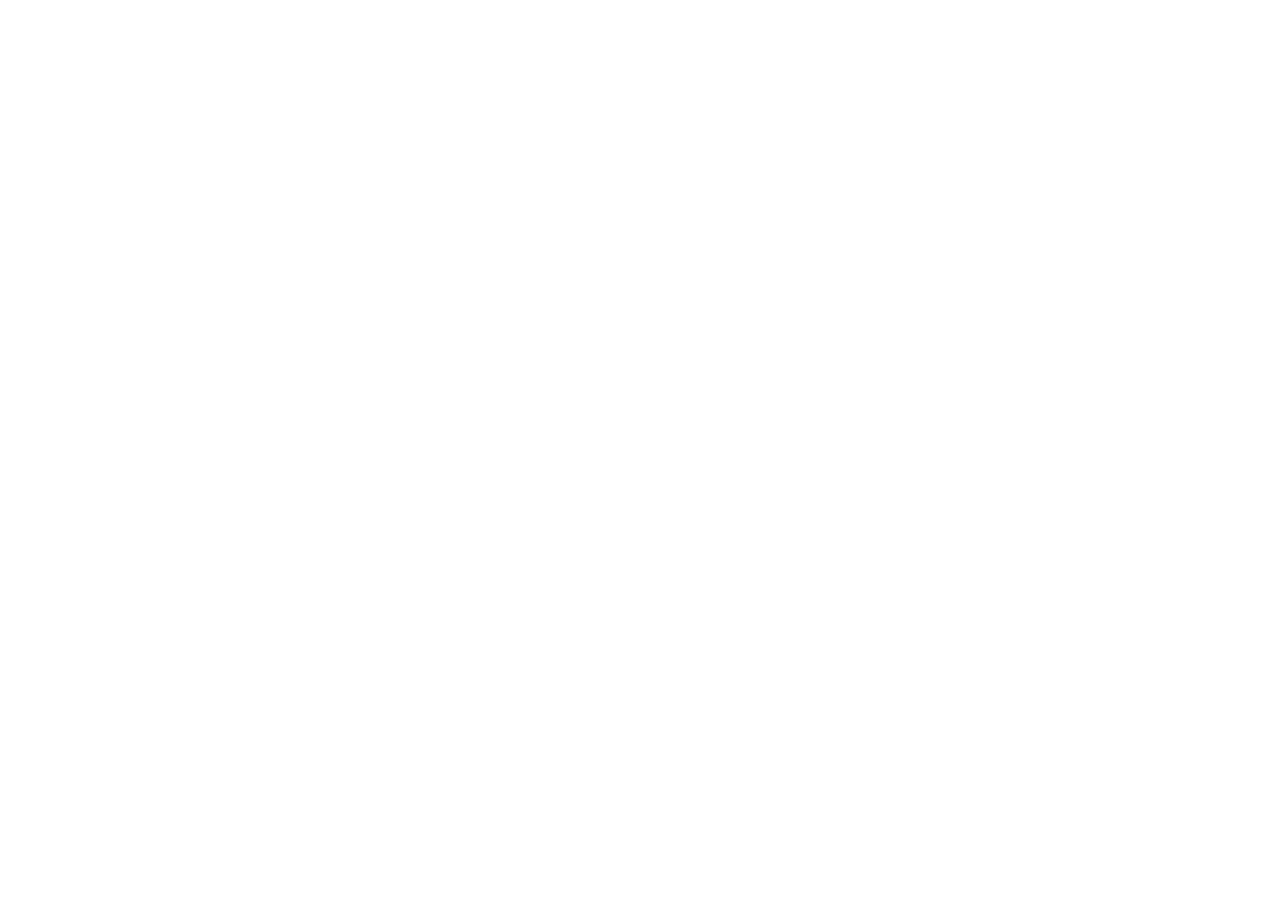
==== index.html @ d1d62efb "Add files via upload" ====
<!doctype html>
<html lang="tw">
  <head>
    <meta charset="utf-8">
    <meta name="viewport" content="width=device-width, initial-scale=1">
    <title>主頁</title>
    <link href="https://cdn.jsdelivr.net/npm/bootstrap@5.3.3/dist/css/bootstrap.min.css" rel="stylesheet" integrity="sha384-QWTKZyjpPEjISv5WaRU9OFeRpok6YctnYmDr5pNlyT2bRjXh0JMhjY6hW+ALEwIH" crossorigin="anonymous">
  </head>
  <body>
    <div class="container">
        <div class="row row-cols-3 g-1 g-md-3">
            <div class="col">
                <img src="photo1.jpg"  class="img-fluid" alt="">  
             </div>
             <div class="col">
                <img src="photo2.jpg"  class="img-fluid" alt="">  
             </div>
             <div class="col">
                <img src="photo3.jpg"  class="img-fluid" alt="">  
             </div>
             <div class="col">
                <img src="photo1.jpg"  class="img-fluid" alt="">  
             </div>
             <div class="col">
                <img src="photo2.jpg"  class="img-fluid" alt="">  
             </div>
             <div class="col">
                <img src="photo3.jpg"  class="img-fluid" alt="">  
             </div>
        </div>

    </div>


    <script src="https://cdn.jsdelivr.net/npm/bootstrap@5.3.3/dist/js/bootstrap.bundle.min.js" integrity="sha384-YvpcrYf0tY3lHB60NNkmXc5s9fDVZLESaAA55NDzOxhy9GkcIdslK1eN7N6jIeHz" crossorigin="anonymous"></script>
  </body>
</html>
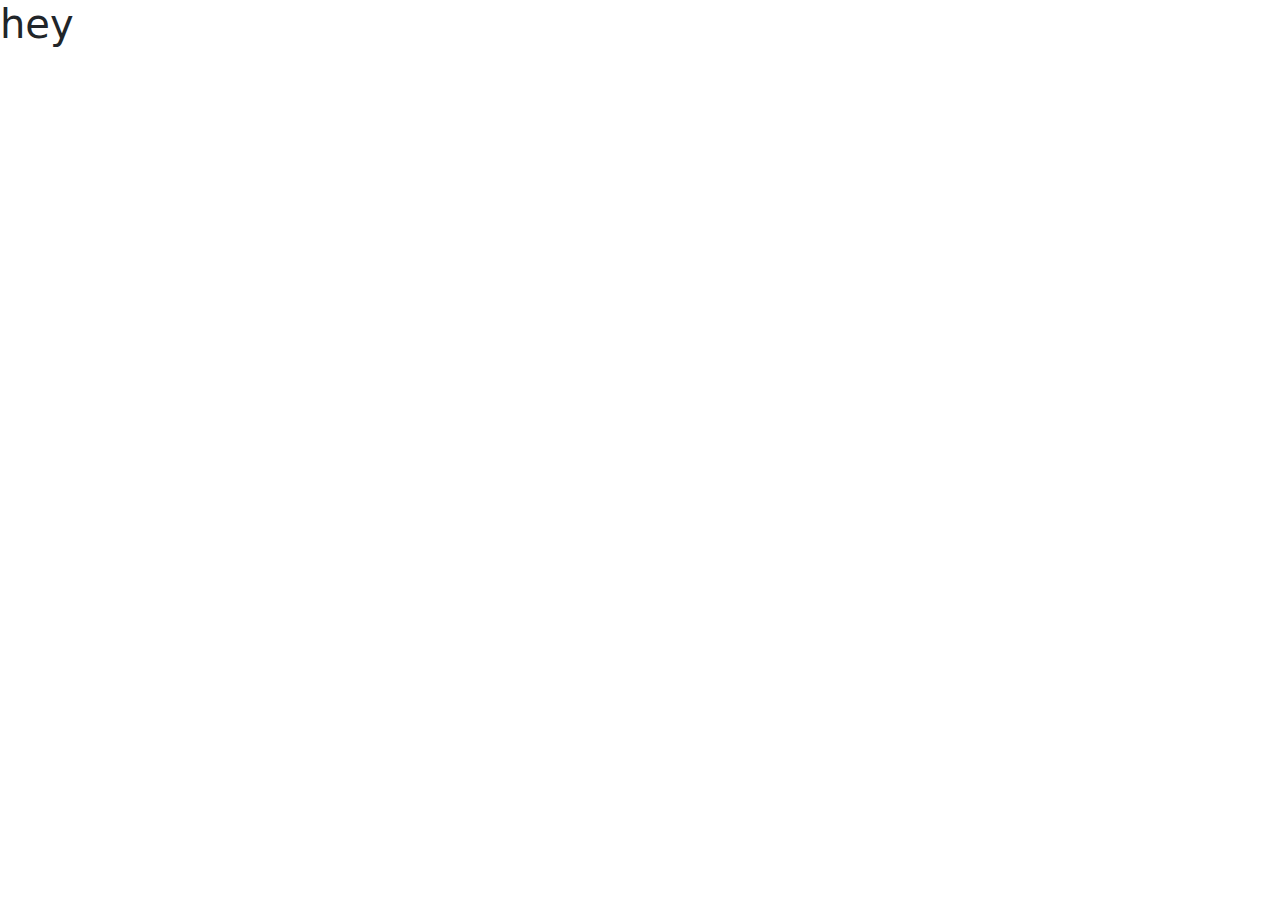
==== commit 4a539f04: "Add files via upload" ====
--- a/index.html
+++ b/index.html
@@ -7,6 +7,7 @@
     <link href="https://cdn.jsdelivr.net/npm/bootstrap@5.3.3/dist/css/bootstrap.min.css" rel="stylesheet" integrity="sha384-QWTKZyjpPEjISv5WaRU9OFeRpok6YctnYmDr5pNlyT2bRjXh0JMhjY6hW+ALEwIH" crossorigin="anonymous">
   </head>
   <body>
+   <h1>hey</h1>
     <div class="container">
         <div class="row row-cols-3 g-1 g-md-3">
             <div class="col">
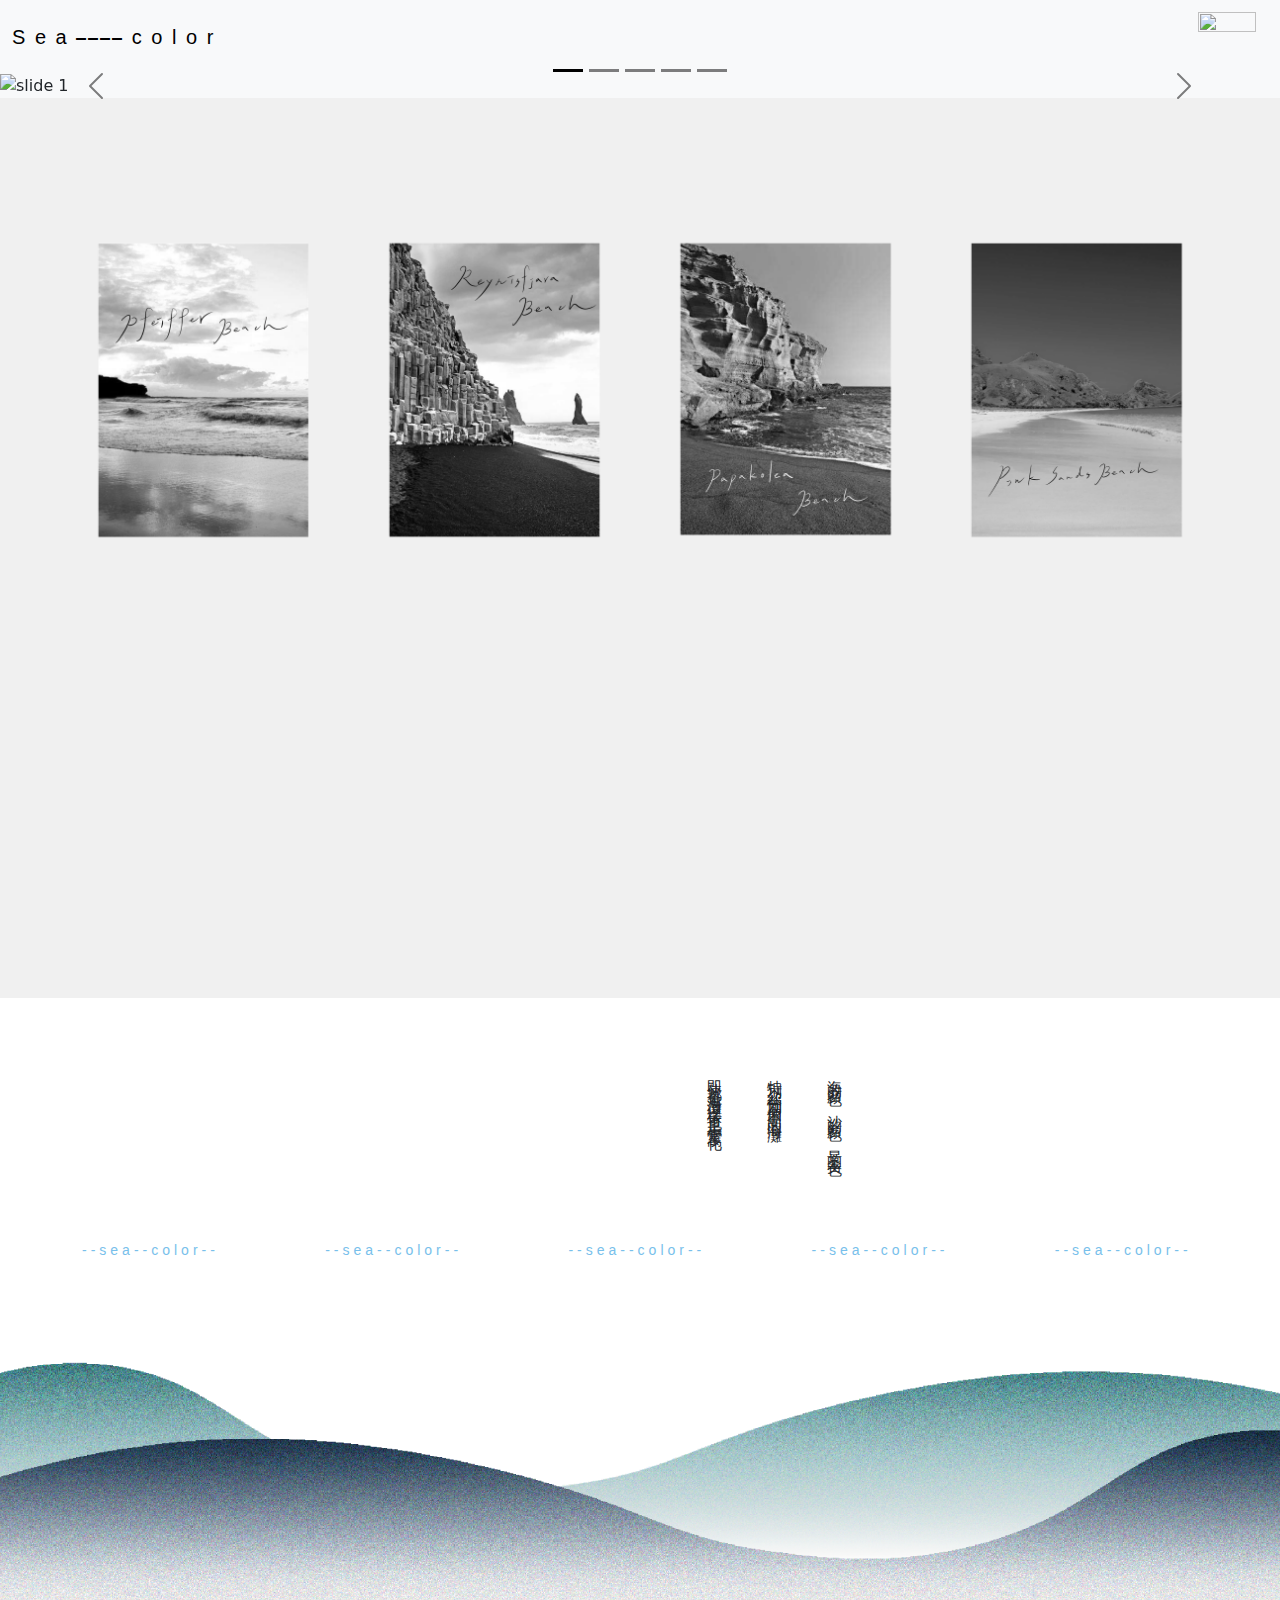
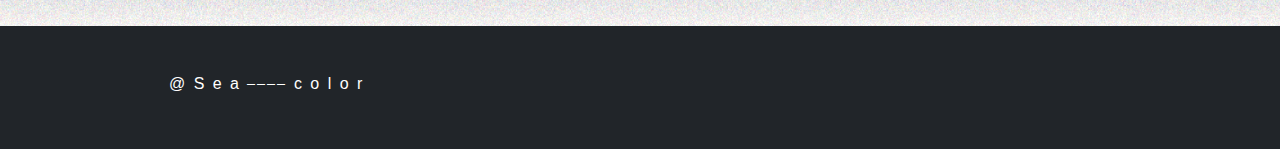
==== commit 387f7370: "Add files via upload" ====
--- a/index.html
+++ b/index.html
@@ -1,38 +1,221 @@
-<!doctype html>
-<html lang="tw">
-  <head>
-    <meta charset="utf-8">
-    <meta name="viewport" content="width=device-width, initial-scale=1">
-    <title>主頁</title>
-    <link href="https://cdn.jsdelivr.net/npm/bootstrap@5.3.3/dist/css/bootstrap.min.css" rel="stylesheet" integrity="sha384-QWTKZyjpPEjISv5WaRU9OFeRpok6YctnYmDr5pNlyT2bRjXh0JMhjY6hW+ALEwIH" crossorigin="anonymous">
-  </head>
-  <body>
-   <h1>hey</h1>
-    <div class="container">
-        <div class="row row-cols-3 g-1 g-md-3">
-            <div class="col">
-                <img src="photo1.jpg"  class="img-fluid" alt="">  
-             </div>
-             <div class="col">
-                <img src="photo2.jpg"  class="img-fluid" alt="">  
-             </div>
-             <div class="col">
-                <img src="photo3.jpg"  class="img-fluid" alt="">  
-             </div>
-             <div class="col">
-                <img src="photo1.jpg"  class="img-fluid" alt="">  
-             </div>
-             <div class="col">
-                <img src="photo2.jpg"  class="img-fluid" alt="">  
-             </div>
-             <div class="col">
-                <img src="photo3.jpg"  class="img-fluid" alt="">  
-             </div>
-        </div>
-
-    </div>
-
-
-    <script src="https://cdn.jsdelivr.net/npm/bootstrap@5.3.3/dist/js/bootstrap.bundle.min.js" integrity="sha384-YvpcrYf0tY3lHB60NNkmXc5s9fDVZLESaAA55NDzOxhy9GkcIdslK1eN7N6jIeHz" crossorigin="anonymous"></script>
-  </body>
+<!doctype html>
+<html lang="tw">
+
+<head>
+    <meta charset="utf-8">
+    <meta name="viewport" content="width=device-width, initial-scale=1">
+    <title>海色</title>
+    
+    <link href="https://cdn.jsdelivr.net/npm/bootstrap@5.3.3/dist/css/bootstrap.min.css" rel="stylesheet"
+        integrity="sha384-QWTKZyjpPEjISv5WaRU9OFeRpok6YctnYmDr5pNlyT2bRjXh0JMhjY6hW+ALEwIH" crossorigin="anonymous">
+   <link rel="stylesheet" href="home.css">
+
+</head>
+
+
+
+<body>
+    <div class="cursor"></div>
+    
+ 
+    <nav class="navbar  bg-body-tertiary " style="font-family: Optima, sans-serif; letter-spacing: 2px;">
+        <div class="container-fluid">
+            <a class="navbar-brand" href="#">S e a  ⎯⎯⎯⎯  c o l o r</a>
+            <button class="navbar-toggler" type="button" data-bs-toggle="collapse"
+                data-bs-target="#navbarSupportedContent" aria-controls="navbarSupportedContent" aria-expanded="false"
+                aria-label="Toggle navigation" style="border: none;">
+                <img src="seacologo.png" alt="" width="58" height="50" class="img-fluid">
+            </button>
+            <div class="collapse navbar-collapse" id="navbarSupportedContent">
+                <ul class="navbar-nav me-auto mb-2 mb-lg-0">
+                    <li class="nav-item">
+                        <a class="nav-link active" aria-current="page" href="#" style="letter-spacing: 3px; font-size: 14px;">HOME</a>
+                    </li>
+                    <li class="nav-item">
+                        <a class="nav-link" href="pfeiffer beach.html" style="letter-spacing: 3px; font-size: 14px">PFEIFFER BEACH</a>
+                    </li>
+                    <li class="nav-item dropdown">
+                        <a class="nav-link " href="papakolea beacch.html" style="letter-spacing: 3px; font-size: 14px">PAPAKOLEA BEACH</a>
+                    </li>
+                    <li class="nav-item">
+                        <a class="nav-link " href="reynisfjara beach.html" style="letter-spacing: 3px; font-size: 14px">REYNISFJARA BEACH</a>
+                    </li>
+                    <li class="nav-item">
+                        <a class="nav-link" href="pink sands beach.html" style="letter-spacing: 3px; font-size: 14px">PINK SANDS BEACH</a>
+                    </li>
+                </ul>
+                
+            </div>
+        </div>
+    </nav>
+    <div id="carouselExampleDark" class="carousel carousel-dark bg-light slide">
+        <div class="carousel-indicators">
+          <button type="button" data-bs-target="#carouselExampleDark" data-bs-slide-to="0" class="active" aria-current="true" aria-label="slide 1"></button>
+          <button type="button" data-bs-target="#carouselExampleDark" data-bs-slide-to="1" aria-label="slide 2"></button>
+          <button type="button" data-bs-target="#carouselExampleDark" data-bs-slide-to="2" aria-label="slide 3"></button>
+          <button type="button" data-bs-target="#carouselExampleDark" data-bs-slide-to="3" aria-label="slide 4"></button>
+          <button type="button" data-bs-target="#carouselExampleDark" data-bs-slide-to="4" aria-label="slide 5"></button>
+        </div>
+        <div class="carousel-inner">
+          <div class="carousel-item active" data-bs-interval="10000">
+            <img src="photofirst.jpg" class="d-block w-100" alt="slide 1">
+            <div class="carousel-caption d-none d-md-block"></div>
+          </div>
+          <div class="carousel-item" data-bs-interval="2000">
+            <img src="pnoto2.jpeg" class="d-block w-100" alt="slide 2">
+            <div class="carousel-caption d-none d-md-block " style="font-family: Optima, sans-serif; color: #d0d0d0;letter-spacing: 3px; font-size: 14px">
+              <h5>REYNISFJARA BEACH</h5>
+              <p>冰島黑沙灘</p>
+            </div>
+          </div>
+          <div class="carousel-item" data-bs-interval="2000">
+            <img src="photo4.jpg" class="d-block w-100" alt="slide 3">
+            <div class="carousel-caption d-none d-md-block" style="font-family: Optima, sans-serif; color: #fdfafa;letter-spacing: 3px; font-size: 14px" >
+              <h5>PFEIFFER BEACH</h5>
+              <p>菲弗海灘</p>
+            </div>
+          </div>
+          <div class="carousel-item" data-bs-interval="2000">
+            <img src="photo3.jpg" class="d-block w-100" alt="slide 4">
+            <div class="carousel-caption d-none d-md-block" style="font-family: Optima, sans-serif; color: #ffffff;letter-spacing: 3px; font-size: 14px">
+              <h5>PINK SANDS BEACH</h5>
+              <p>粉色海灘</p>
+            </div>
+          </div>
+          <div class="carousel-item" data-bs-interval="2000">
+            <img src="PAPAKOLEA BEACH.jpg" class="d-block w-100" alt="slide 5">
+            <div class="carousel-caption d-none d-md-block" style="font-family: Optima, sans-serif; color: #f4f4f4;letter-spacing: 3px; font-size: 14px">
+              <h5>PAPAKOLEA BEACH</h5>
+              <p>帕帕科里海灘</p>
+            </div>
+          </div>
+        </div>
+        <button class="carousel-control-prev" type="button" data-bs-target="#carouselExampleDark" data-bs-slide="prev">
+          <span class="carousel-control-prev-icon" aria-hidden="true"></span>
+          <span class="visually-hidden">上一張</span>
+        </button>
+        <button class="carousel-control-next" type="button" data-bs-target="#carouselExampleDark" data-bs-slide="next">
+          <span class="carousel-control-next-icon" aria-hidden="true"></span>
+          <span class="visually-hidden">下一張</span>
+        </button>
+    </div>
+
+    
+<!-- 中間版面 -->
+<div class="grey-container  vh-100" style="background-color: #f0f0f0;">
+    <div class="container vh-100 px-0">
+        <div class="row row-cols-1 row-cols-md-2 row-cols-lg-4 ">
+            <div class="col">
+                <a href="pfeiffer beach.html">
+                    <img src="beach1n.png" class="img-fluid" alt="">
+                </a>
+            </div>
+            <div class="col">
+                <a href="reynisfjara beach.html">
+                    <img src="beach2n.png" class="img-fluid" alt="">
+                </a>
+            </div>
+            <div class="col">
+                <a href="papakolea beacch.html">
+                    <img src="beach3n.png" class="img-fluid" alt="">
+                </a>
+            </div>
+            <div class="col">
+                <a href="pink sands beach.html">
+                    <img src="beach4n.png" class="img-fluid" alt="">
+                </a>
+            </div>
+        </div>
+    </div>
+</div>
+
+<div class="container-fluid new-section">
+    <div class="row">
+        <div class="col">
+            <p>海的顏色、沙的顏色、景的美色
+                <br>特別介紹分別四個不同的海灘
+                <br>即使都是海灘但樣子也是千變萬化。
+                <br>
+                <br>
+                <br>
+                <br>
+                <br>
+                <br>
+                <br>
+                <br>
+                <br>
+                <br>
+                <br>
+            </p>
+        </div>
+    </div>
+</div>
+
+
+
+<div class="container">
+    <div class="box">
+        <div class="img">--sea--color--</div>
+        <div class="img">--sea--color--</div>
+        <div class="img">--sea--color--</div>
+        <div class="img">--sea--color--</div>
+        <div class="img">--sea--color--</div>
+        <div class="img">--sea--color--</div>
+        <div class="img">--sea--color--</div>
+        <div class="img">--sea--colo--</div>
+    </div>
+</div>
+<!-- 新的 container -->
+<div class="container-fluid p-0">
+    <div class="row">
+        <div class="col p-0">
+            <img src="hol.png" class="img-fluid w-100 h-100" alt="">  
+         </div>
+    </div>
+</div>
+
+
+
+
+    
+    
+    
+<!-- 尾頁 -->
+
+<div class="container-fluid bg-dark py-5 text-white">
+    <div class="footer">
+        <div class="row align-items-end"> 
+            <div class="col-5" style="font-family: Optima, sans-serif; letter-spacing: 2px; font-size: 10px; text-align: center;">
+                <h6> @ S e a  ⎯⎯⎯⎯  c o l o r</h6>
+            </div>
+        </div>
+    </div>
+</div>
+
+
+    
+    
+    
+    
+    
+    
+    
+    
+    
+    
+    
+    
+      
+
+
+
+
+
+        <script src="https://cdn.jsdelivr.net/npm/bootstrap@5.3.3/dist/js/bootstrap.bundle.min.js"
+            integrity="sha384-YvpcrYf0tY3lHB60NNkmXc5s9fDVZLESaAA55NDzOxhy9GkcIdslK1eN7N6jIeHz"
+            crossorigin="anonymous"></script>
+       <script src="common.js"></script>
+     
+</body>
+
 </html>--- a/home.css
+++ b/home.css
@@ -0,0 +1,52 @@
+.new-section {
+    padding: 70px;
+}
+
+.new-section p {
+    font-size: 15px;
+    font-family: "PMingLiU", "新細明體", serif;
+    line-height: 4; /* 行距 */
+    writing-mode: vertical-rl; /* 文字垂直顯示 */
+    text-orientation: upright; /* 文字保持直立 */
+    letter-spacing: 4px; /* 字距 */
+}
+
+.container {
+    width: 100%;
+    overflow: hidden;
+}
+
+.box {
+    display: flex;
+    flex-wrap: nowrap;
+    gap: 20px;
+    height: 60px;
+    animation: move 20s infinite linear;
+}
+
+.box.active {
+    animation-play-state: paused;
+}
+
+/* .box:hover {
+    animation-play-state: paused;
+} */
+
+@keyframes move {
+    from {
+        transform: translateX(0);
+    }
+    to {
+        transform: translateX(-100%);
+    }
+}
+.img {
+    flex-shrink: 0;
+    width: 20%;
+    height: 100%;
+    background-color: transparent; /* 背景透明 */
+    color: #78bfeb; /* 文字顏色 */
+    font-size: 14px; /* 字體大小 */
+    font-family: Optima, sans-serif;
+    letter-spacing: 4px; /* 字距 */
+}